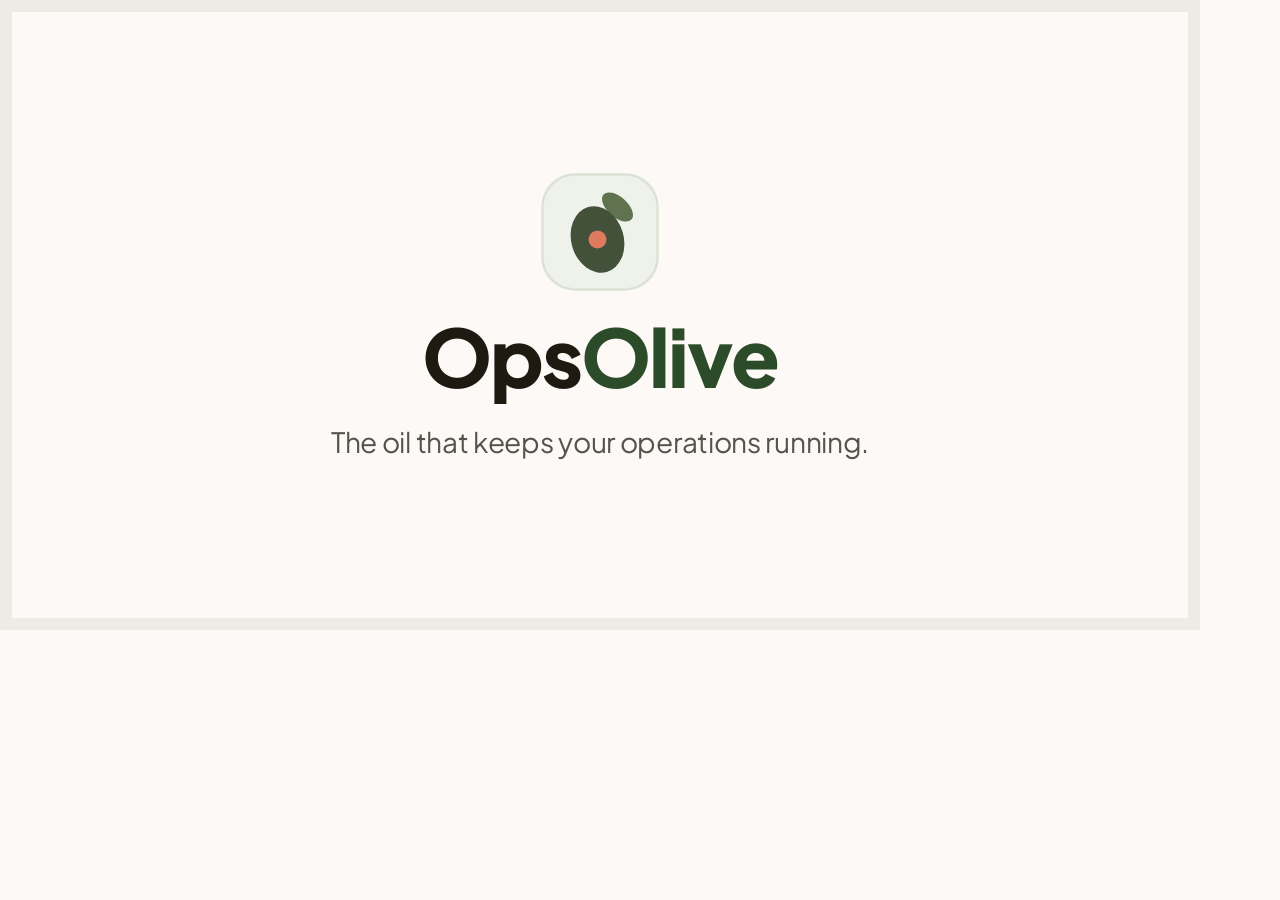
==== assets/og-image.html @ 7d1eaac0 "Step 8: add OG image (1200x630 PNG) for social sharing Generated via Chrome headless from og-image.h" ====
<!-- OG image source — render to PNG with:
     "/Applications/Google Chrome.app/Contents/MacOS/Google Chrome" \
       --headless=new --screenshot=assets/og-image.png \
       --window-size=1200,630 --hide-scrollbars --force-device-scale-factor=1 \
       "file://$PWD/assets/og-image.html"
     Requires internet access for Plus Jakarta Sans (Google Fonts). -->
<!DOCTYPE html>
<html style="margin:0;padding:0;width:1200px;height:630px">
<head>
  <meta charset="UTF-8">
  <link rel="preconnect" href="https://fonts.googleapis.com">
  <link rel="preconnect" href="https://fonts.gstatic.com" crossorigin>
  <link href="https://fonts.googleapis.com/css2?family=Plus+Jakarta+Sans:wght@400;800&display=swap" rel="stylesheet">
  <style>
    * { box-sizing: border-box; }
    body {
      margin: 0;
      padding: 0;
      width: 1200px;
      height: 630px;
      overflow: hidden;
      background: oklch(0.985 0.005 65);
      font-family: 'Plus Jakarta Sans', sans-serif;
      display: flex;
      align-items: center;
      justify-content: center;
    }

    .frame {
      width: 1200px;
      height: 630px;
      position: absolute;
      top: 0;
      left: 0;
      border: 12px solid oklch(0.94 0.008 75);
      pointer-events: none;
    }

    .content {
      display: flex;
      flex-direction: column;
      align-items: center;
      justify-content: center;
      gap: 24px;
      text-align: center;
    }

    .mark {
      display: flex;
      align-items: center;
      justify-content: center;
    }

    .wordmark {
      font-size: 80px;
      font-weight: 800;
      line-height: 1;
      letter-spacing: -2px;
    }

    .wordmark .ops {
      color: oklch(0.22 0.018 80);
    }

    .wordmark .olive {
      color: oklch(0.38 0.068 142);
    }

    .tagline {
      font-size: 28px;
      font-weight: 400;
      color: oklch(0.44 0.011 80);
      margin-top: 4px;
      letter-spacing: -0.3px;
    }
  </style>
</head>
<body>
  <div class="frame"></div>
  <div class="content">
    <div class="mark">
      <svg width="120" height="120" viewBox="0 0 48 48" fill="none" xmlns="http://www.w3.org/2000/svg">
        <rect x="1" y="1" width="46" height="46" rx="13" fill="#EEF2EA" stroke="#DCE3D6"/>
        <ellipse cx="31" cy="14" rx="7.5" ry="4" transform="rotate(42 31 14)" fill="#5F7350"/>
        <ellipse cx="23" cy="27" rx="10.5" ry="13.5" transform="rotate(-16 23 27)" fill="#44513A"/>
        <circle cx="23" cy="27" r="3.6" fill="#E07A5F"/>
      </svg>
    </div>
    <div class="wordmark">
      <span class="ops">Ops</span><span class="olive">Olive</span>
    </div>
    <div class="tagline">The oil that keeps your operations running.</div>
  </div>
</body>
</html>
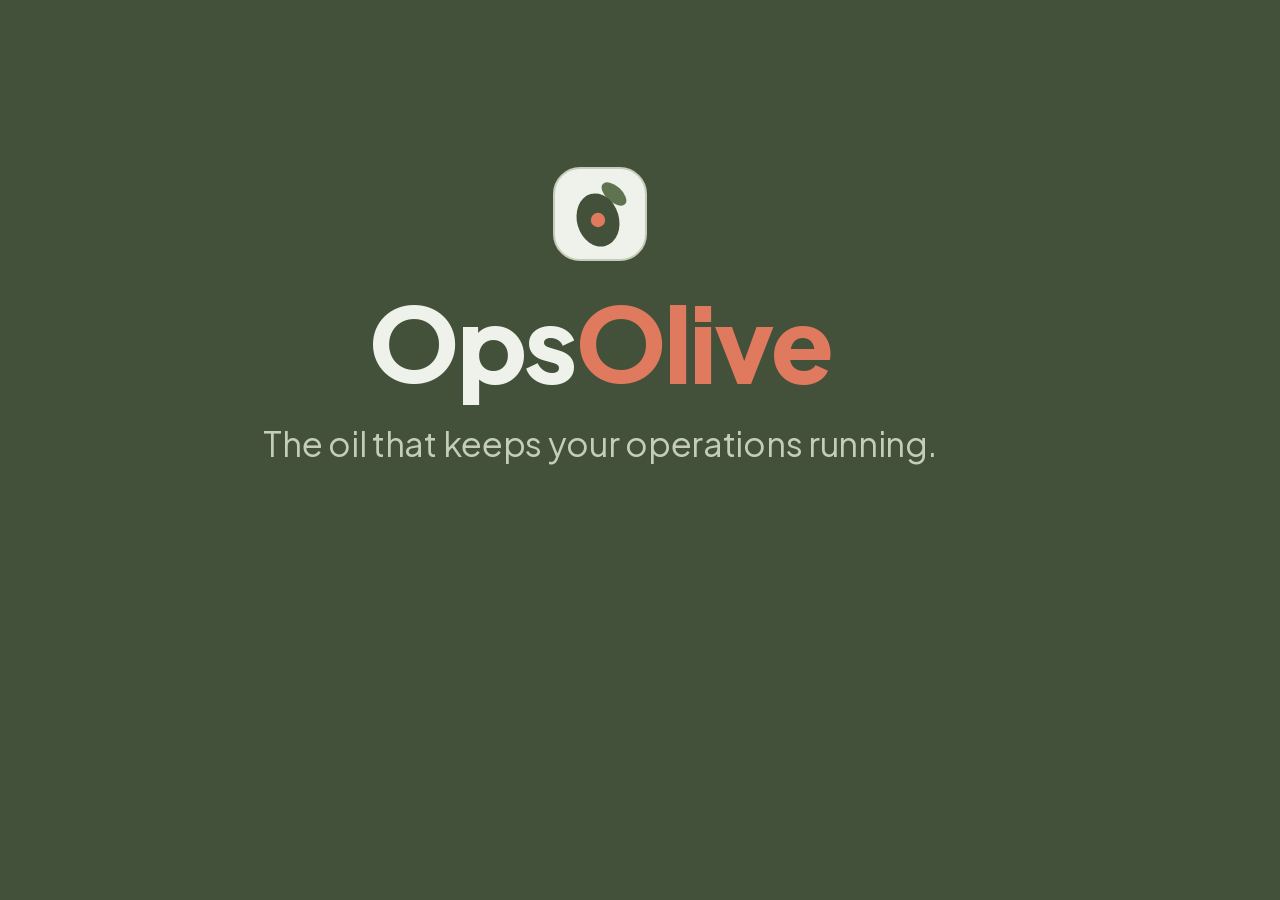
==== commit d3dc5b9d: "Fix OG image: self-host Plus Jakarta Sans, restore SVG mark Fonts are now served from assets/fonts/ " ====
--- a/assets/og-image.html
+++ b/assets/og-image.html
@@ -3,37 +3,31 @@
        --headless=new --screenshot=assets/og-image.png \
        --window-size=1200,630 --hide-scrollbars --force-device-scale-factor=1 \
        "file://$PWD/assets/og-image.html"
-     Requires internet access for Plus Jakarta Sans (Google Fonts). -->
+     Fonts are self-hosted — no internet connection required. -->
 <!DOCTYPE html>
 <html style="margin:0;padding:0;width:1200px;height:630px">
 <head>
   <meta charset="UTF-8">
-  <link rel="preconnect" href="https://fonts.googleapis.com">
-  <link rel="preconnect" href="https://fonts.gstatic.com" crossorigin>
-  <link href="https://fonts.googleapis.com/css2?family=Plus+Jakarta+Sans:wght@400;800&display=swap" rel="stylesheet">
   <style>
-    * { box-sizing: border-box; }
+    @font-face {
+      font-family: 'Plus Jakarta Sans';
+      font-style: normal;
+      font-weight: 100 900;
+      font-display: block;
+      src: url('fonts/PlusJakartaSans-400.woff2') format('woff2');
+    }
+
+    * { box-sizing: border-box; margin: 0; padding: 0; }
+
     body {
-      margin: 0;
-      padding: 0;
       width: 1200px;
       height: 630px;
       overflow: hidden;
-      background: oklch(0.985 0.005 65);
-      font-family: 'Plus Jakarta Sans', sans-serif;
+      background: #44513A;
+      font-family: 'Plus Jakarta Sans', -apple-system, BlinkMacSystemFont, sans-serif;
       display: flex;
       align-items: center;
       justify-content: center;
-    }
-
-    .frame {
-      width: 1200px;
-      height: 630px;
-      position: absolute;
-      top: 0;
-      left: 0;
-      border: 12px solid oklch(0.94 0.008 75);
-      pointer-events: none;
     }
 
     .content {
@@ -41,46 +35,37 @@
       flex-direction: column;
       align-items: center;
       justify-content: center;
-      gap: 24px;
+      gap: 28px;
       text-align: center;
     }
 
-    .mark {
-      display: flex;
-      align-items: center;
-      justify-content: center;
+    .mark svg {
+      display: block;
     }
 
     .wordmark {
-      font-size: 80px;
+      font-size: 104px;
       font-weight: 800;
       line-height: 1;
-      letter-spacing: -2px;
+      letter-spacing: -3px;
     }
 
-    .wordmark .ops {
-      color: oklch(0.22 0.018 80);
-    }
-
-    .wordmark .olive {
-      color: oklch(0.38 0.068 142);
-    }
+    .wordmark .ops { color: #EEF2EA; }
+    .wordmark .olive { color: #E07A5F; }
 
     .tagline {
-      font-size: 28px;
+      font-size: 34px;
       font-weight: 400;
-      color: oklch(0.44 0.011 80);
-      margin-top: 4px;
+      color: #C4CDBA;
       letter-spacing: -0.3px;
     }
   </style>
 </head>
 <body>
-  <div class="frame"></div>
   <div class="content">
     <div class="mark">
-      <svg width="120" height="120" viewBox="0 0 48 48" fill="none" xmlns="http://www.w3.org/2000/svg">
-        <rect x="1" y="1" width="46" height="46" rx="13" fill="#EEF2EA" stroke="#DCE3D6"/>
+      <svg width="96" height="96" viewBox="0 0 48 48" fill="none" xmlns="http://www.w3.org/2000/svg">
+        <rect x="1" y="1" width="46" height="46" rx="13" fill="#EEF2EA" stroke="#C4CDBA"/>
         <ellipse cx="31" cy="14" rx="7.5" ry="4" transform="rotate(42 31 14)" fill="#5F7350"/>
         <ellipse cx="23" cy="27" rx="10.5" ry="13.5" transform="rotate(-16 23 27)" fill="#44513A"/>
         <circle cx="23" cy="27" r="3.6" fill="#E07A5F"/>
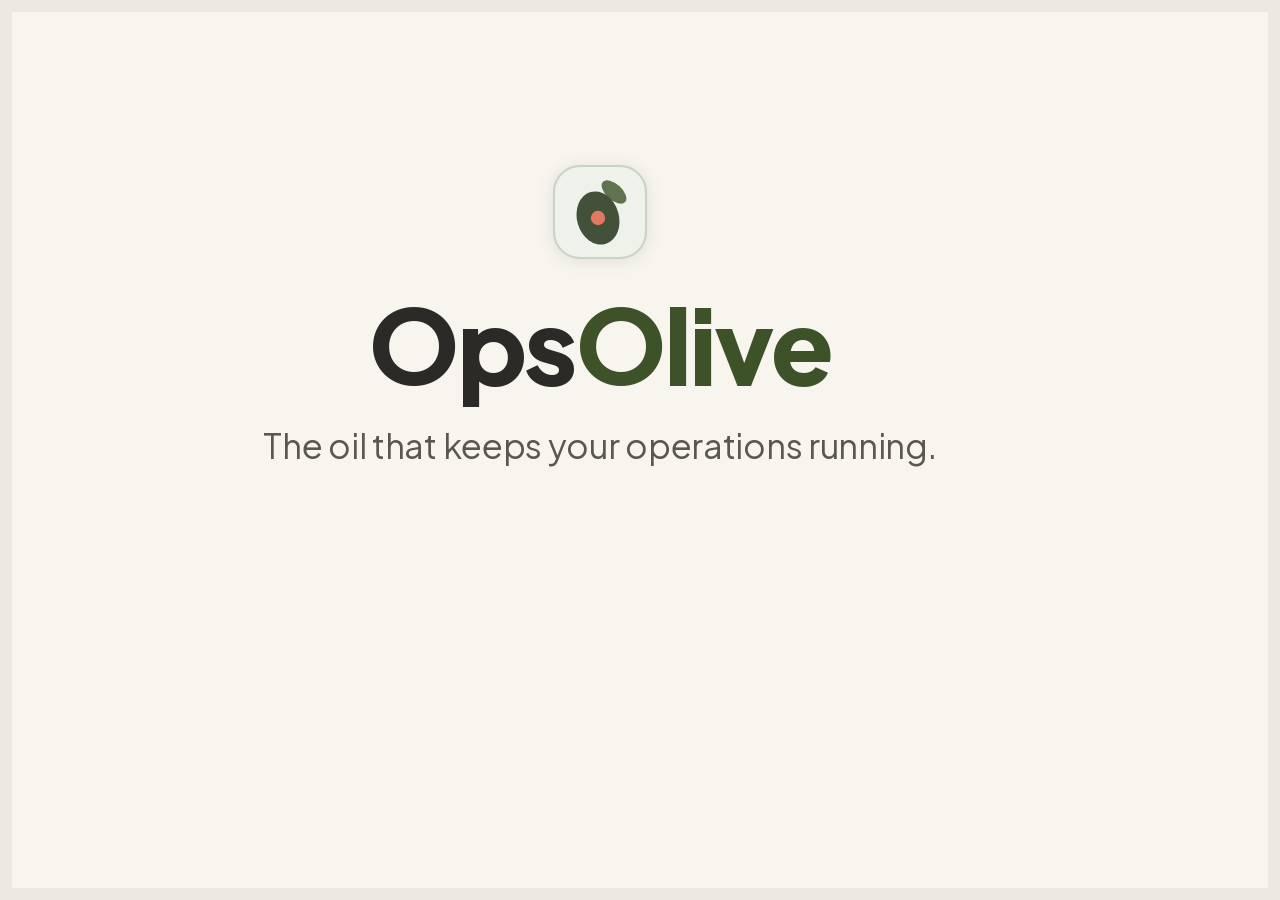
==== commit 2eb014cc: "Revert OG image to cream background (v3), self-hosted fonts Co-Authored-By: Claude Sonnet 4.6 <norep" ====
--- a/assets/og-image.html
+++ b/assets/og-image.html
@@ -23,11 +23,18 @@
       width: 1200px;
       height: 630px;
       overflow: hidden;
-      background: #44513A;
+      background: #F8F5EF;
       font-family: 'Plus Jakarta Sans', -apple-system, BlinkMacSystemFont, sans-serif;
       display: flex;
       align-items: center;
       justify-content: center;
+    }
+
+    .frame {
+      position: absolute;
+      inset: 0;
+      border: 12px solid #EDE8E1;
+      pointer-events: none;
     }
 
     .content {
@@ -39,8 +46,8 @@
       text-align: center;
     }
 
-    .mark svg {
-      display: block;
+    .mark {
+      filter: drop-shadow(0 2px 8px rgba(60, 60, 40, 0.12));
     }
 
     .wordmark {
@@ -50,22 +57,23 @@
       letter-spacing: -3px;
     }
 
-    .wordmark .ops { color: #EEF2EA; }
-    .wordmark .olive { color: #E07A5F; }
+    .wordmark .ops  { color: #2C2A26; }
+    .wordmark .olive { color: #3E5229; }
 
     .tagline {
       font-size: 34px;
       font-weight: 400;
-      color: #C4CDBA;
+      color: #5A5752;
       letter-spacing: -0.3px;
     }
   </style>
 </head>
 <body>
+  <div class="frame"></div>
   <div class="content">
     <div class="mark">
       <svg width="96" height="96" viewBox="0 0 48 48" fill="none" xmlns="http://www.w3.org/2000/svg">
-        <rect x="1" y="1" width="46" height="46" rx="13" fill="#EEF2EA" stroke="#C4CDBA"/>
+        <rect x="1" y="1" width="46" height="46" rx="13" fill="#EEF2EA" stroke="#C8D4C0"/>
         <ellipse cx="31" cy="14" rx="7.5" ry="4" transform="rotate(42 31 14)" fill="#5F7350"/>
         <ellipse cx="23" cy="27" rx="10.5" ry="13.5" transform="rotate(-16 23 27)" fill="#44513A"/>
         <circle cx="23" cy="27" r="3.6" fill="#E07A5F"/>
